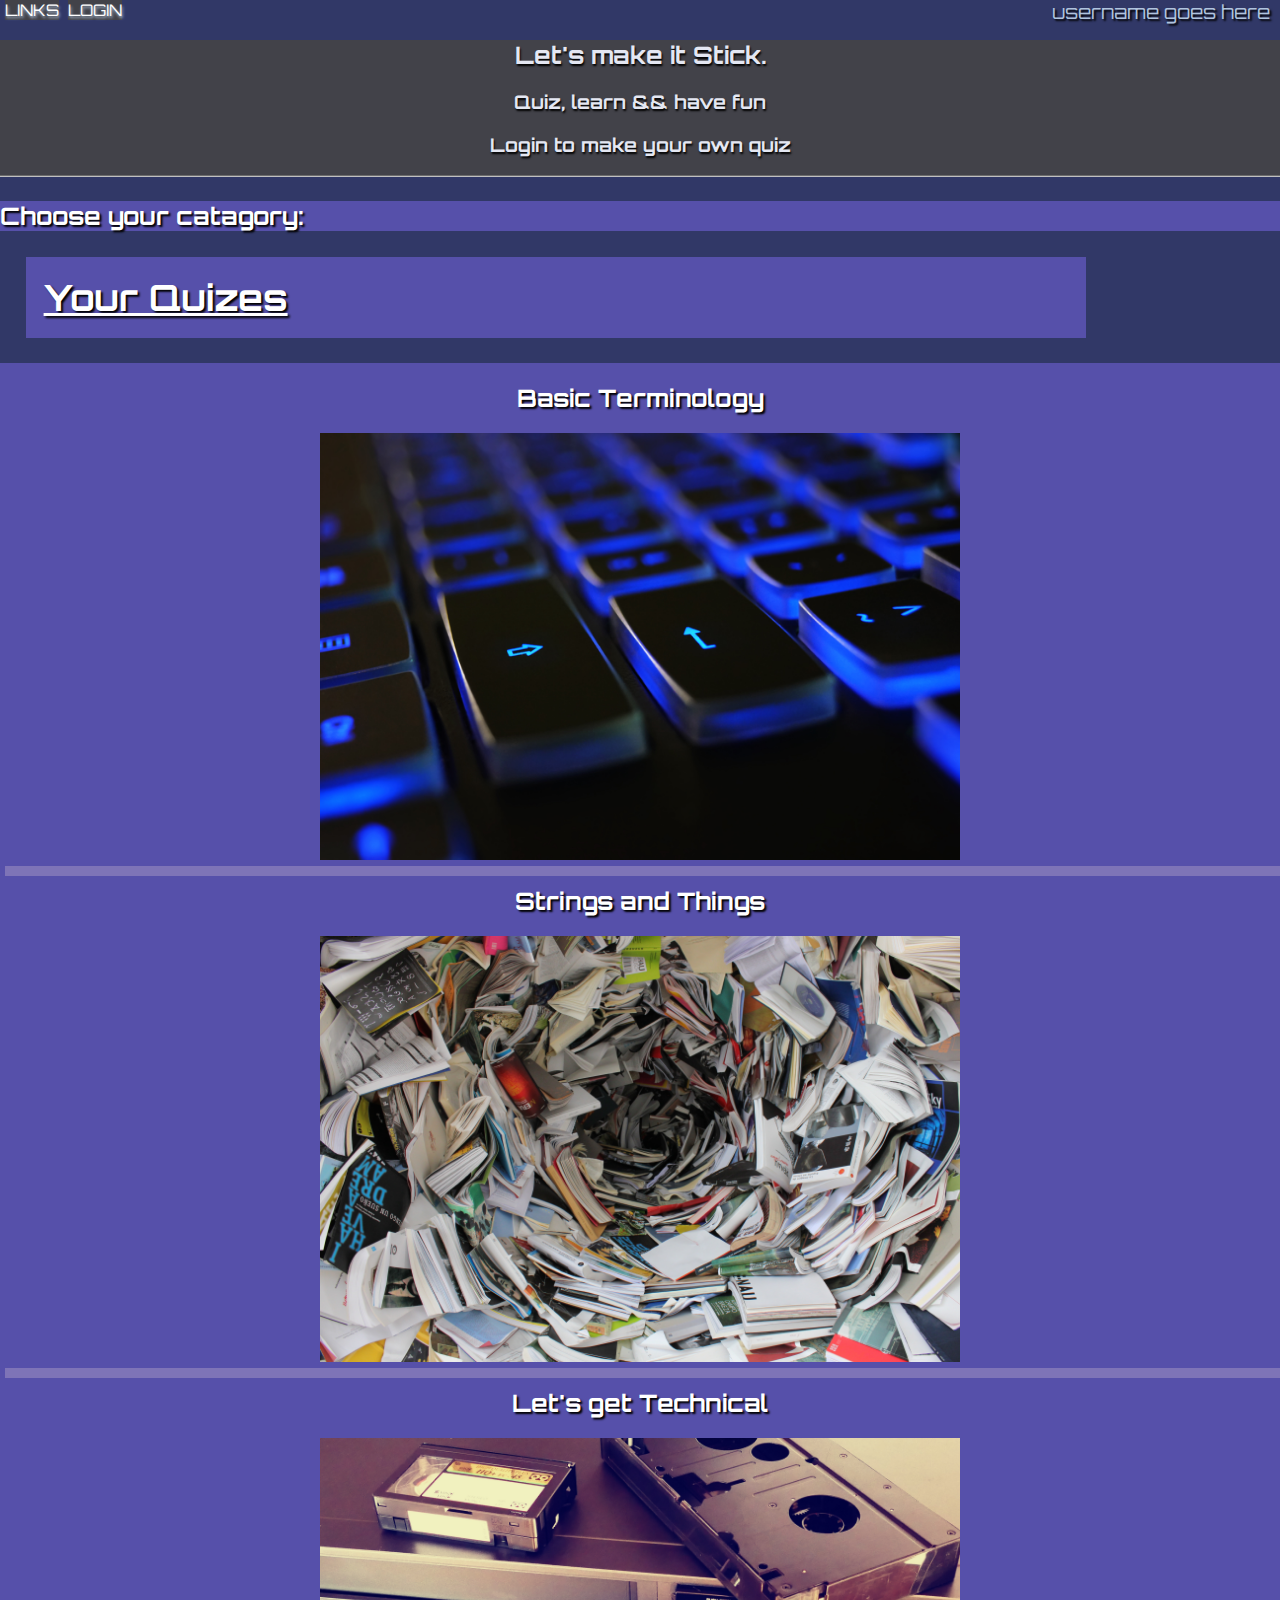
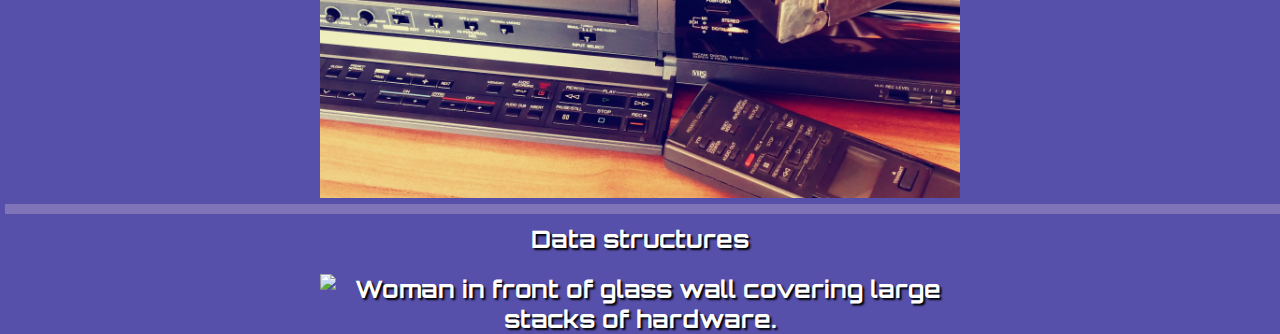
==== index.html @ 746f3b65 "login/logout js logic change" ====
<!DOCTYPE html>

<html lang="en" xmlns="http://www.w3.org/1999/xhtml">
<head>
  <meta charset="utf-8" />
  <meta name="viewport" content="width=device-width, initial-scale=1">
  <script src="https://kit.fontawesome.com/b570a31fd0.js"></script>
  <link href="https://fonts.googleapis.com/css?family=Roboto+Condensed&display=swap" rel="stylesheet">
  <link href="https://fonts.googleapis.com/css?family=Orbitron&display=swap" rel="stylesheet">
  <script type="text/javascript" src="static/js/QuizSelection.js"></script>
  <link rel="stylesheet" href="static/css/index.css" />
  <title>Code Quiz</title>

</head>
<body>
  <nav>
  <div class="loggedin-container">
    <div class="welcome-message">username goes here</div>
    <a class="logout">Log Out</a>
  </div>
  <div class="drop-down-button">LINKS
    <div class="drop-down-links">
      <a id="quizOne-dropdown">Basic Quiz</a>
      <a id="quizTwo-dropdown">String Quiz</a>
      <a id="quizThree-dropdown">Technical Quiz</a>
      <a id="quizFour-dropdown">Data structures</a>
      <a href="login.html" id="makeYourOwn">Make your own</a>
      <a href="aboutUs.html" target="_blank">About Us</a>
    </div>
  </div>
</nav>
<nav>
  <div class="drop-down-button">LOGIN
    <div class="drop-down-links" id="log-drop">
      <a href="login.html">Existing User</a>
      <a>Register</a>
    </div>
  </div>
</nav>
<header>
    <h2>Let's make it Stick.</h2>
    <h3>Quiz, learn && have fun</h3>
    <h3>Login to make your own quiz</h3>
  </header>
  <div class="link-box">
    <h3>  Choose your catagory:</h3>
      <div class="link-in-myo" id="loggedOptions"> <a href="userQuizHome.html">Your Quizes</a> </div>
  </div>


<div class="carosel">
      <div class="link-in"> <h2>Basic Terminology</h2>
      <a id="quizOne">
        <img src="static/images/dark-blue-keyboard-by-Marta-Pexels.jpg" title="quiz one link: Basic Terminology" alt="image of a keyboard, basic terminology quiz link.">
      </a>
    </div>
    <div class="link-in"> <h2>Strings and Things</h2>
      <a id="quizTwo">
        <img src="static/images/collection-education-knowledge-begin-pexel.jpg" title="quiz two link: Strings and Things" alt="image of a spiraling decent into pages. Strings and things quiz link.">
      </a>
    </div>
      <div class="link-in"> <h2>Let's get Technical</h2>
        <a id="quizThree">
        <img src="static/images/classic-phonograph-record-retro.jpg" title="quiz three link: Getting Technical" alt="image of a VHS player and a video tape. Let's get technical link">
      </a>
    </div>
    <div class="link-in"> <h2>Data structures</h2>
        <a id="quizFour">
      <img src="static/images/adult-connection-data.jpg" title="quiz four link: Data Structures" alt="Woman in front of glass wall covering large stacks of hardware.">
    </a>
    </div>
  </div>

  <!-- The core Firebase JS SDK is always required and must be listed first -->
  <script src="https://www.gstatic.com/firebasejs/6.2.4/firebase-app.js"></script>
  <script src="https://www.gstatic.com/firebasejs/6.2.4/firebase-auth.js"></script>
  <script src="https://www.gstatic.com/firebasejs/6.2.4/firebase-firestore.js"></script>
  <script src="https://www.gstatic.com/firebasejs/6.2.4/firebase-functions.js"></script>

  <!-- TODO: Add SDKs for Firebase products that you want to use
  https://firebase.google.com/docs/web/setup#config-web-app -->
  <script>
  // Your web app's Firebase configuration
  var firebaseConfig = {
  apiKey: "AIzaSyBnSrtsjCgqOwFSIX9CPaJR1RkYUjjOuRo",
  authDomain: "voyage10-geckos01-quizapp.firebaseapp.com",
  databaseURL: "https://voyage10-geckos01-quizapp.firebaseio.com",
  projectId: "voyage10-geckos01-quizapp",
  // storageBucket: "",
  // messagingSenderId: "251031078443",
  appId: "1:251031078443:web:e6d99c1e8e0489df"
  };
  // Initialize Firebase
  firebase.initializeApp(firebaseConfig);
  //make auth and firestore references
  const auth = firebase.auth();
  const db = firebase.firestore();
  const functions = firebase.functions();
  </script>
  <script type="text/javascript" src="static/js/homepage.js"></script>
  <!--
    Font Awesome free icons, svgs in use.
    This website and it's creators are not endorsed or affiliated with Font Awesome.
    Link to license:
    https://fontawesome.com/license
  -->
</body>
</html>
---- static/css/index.css ----
/* css for Chingu V10 Geckos team 1
    * -----index/home page-----
    *colors are set so I can make sure the css is working
    * remember to be careful with variations that use a lot of green/yellow orange/yellow.
    * color blind have trouble with yellow most.  So if yellow is predominant in a background,
    * and in a font color, it will make it hard to read... I need to look into it more.
    * light lilac : 229, 226, 233
*/
#constant {
    color: red;
}
title:before {
  content: "Quiz Home";
}

body {
    display: inline-block;
    margin: 0;
    padding: 0;
    background-color: #313867;
    font-family: 'Orbitron', sans-serif;
    color: white;
    text-shadow: 1px 2px 3px lightsteelblue;
}
nav {
  display: inline-block;
}

i {
  color: white;
}

img{
  max-width: 50vw;
  max-height: inherit;
  background-size: cover;
  background-repeat: no-repeat;
}

header {
  text-align: center;
  background: #424249;
  color: #E4E7F2;
  border-bottom: 2px groove silver;
  text-shadow: 1px 2px 2px black;
}

li {
  border: none;
  list-style-type: none;
  display: inline-block;
  width: 100vw;
  padding-left: 5vw;
  color: darkblue;
  text-shadow: 2px 2px 2px white;
  font-size: 1em;
}

img {
  width: 100vw;
  background-size: cover;
}

.img-container {
  width: 100vw;
  margin: 2px;
  background-size: cover;

}
.center-justify {
  text-align: center;
  justify-content: space-around;
  font-size: 1.5em;
  color: black;
  text-shadow: 2px 2px 2px white;
}

/* logged in, welcome message cover content if displayed on mobile.
 * The Logout should be sufficiant for a modern user to know they are logged in.
 */
@media all and (max-width: 799px) and (min-width: 320px) {
    body{
      margin: 0;
      padding: 0;
      font-size: 12px;
    }
    main {
      font-size: 14px;
    }

    .welcome-message {
      display: none;
    }

    .loggedin-container {
      display: none;
      color: blue;
    }
    .logout {
      color: purple;
      text-shadow: 2px 2px 2px black;
    }

    .title-head {
        text-align: center;
        background: #424249;
        color: #E4E7F2;
        margin: 0;
        padding: 0;
    }
    .title-head h2{
      margin: 0;
      padding-top: 5vh;
      font-size: 14px;
    }

    .drop-down-links {
      display: none;
      left: 0;
      font-size: 1.5em;
      width: 40vw;
      position: absolute;
    }

  }

/* END MEDIA MODS */

.login-button button {
  width: 50vw;
  font-size: 2em;
  border-radius: 15px;
}

/* Not in USE */
.drop-down-menu {
  display: flex;
  flex-direction: row;
  left: 0;
  top: 0;
  background: #424249;
  height: 8vh;
  padding: 2px;
}

.drop-down-button {
  background: #424249;
  position: relative;
  color: white;
  font-size: 1em;
  margin-left: 5px;
}

.drop-down-button-right {
  background: #424249;
  position: absolute;
  color: white;
  font-size: 1em;
  right: 5vw;
  padding: 2px;
  text-align: right;
  align-content: right;

}
.drop-down-links {
  display: none;
  left: 0;
  padding: 0;
  margin-left: 5px;
  font-size: 1.1em;
  width: 30vw;
  background-color: lavender;
  position: absolute;
}

.drop-down-button:hover .drop-down-links{ display: block; }
.drop-down-button-right:hover .drop-down-links{ display: block; }

.drop-down-links a {
  display: block;
  color: steelblue;
  padding: 2px;
  width: 100%;
}

.drop-down-links button {
  width: 100%;
}

.drop-down-links a:hover {
  color: rgb(123, 104, 238);
  background: darkgrey;
}

.drop-down-links-RIGHT {
  display: none;
  top: 8vh;
  padding: 2px;
  font-size: 1.1em;
  width: 30vw;
  text-align: right;
  background-color: lavender;
}

.drop-down-button:hover .drop-down-links-RIGHT{ display: block; }
.drop-down-button-right:hover .drop-down-links-RIGHT{ display: block; }

.drop-down-links-RIGHT a {
  display: block;
  color: steelblue;
  padding: 2px;
  width: 100%;
}

.drop-down-links-RIGHT button {
  width: 100%;
}

.drop-down-links-RIGHT a:hover {
  color: rgb(123, 104, 238);
  background: darkgrey;
}


.line {
    margin: 0;
    padding: 0;
    width: 92vw;
    margin-left: 10px;
    border: 2px groove #E6EAF7;
}

.short-line {
  margin: auto;
  padding: 0;
  width: 50vw;
  border: 2px groove #E6EAF7;

}

a:hover {
  color: purple;
  font-weight: bolder;
  text-decoration: underline;
}

.link-box {
    display: inline-block;
    width: 100vw;
    align-content: center;
}

.link-box h3{
  color: white;
  font-weight: bold;
  text-shadow: 2px 2px 2px black;
  background: rgba(123, 104, 238, 0.5);
  font-size: 1.5em;
}


.head-box {
    background-color: whitesmoke;
    display: inline-block;
    align-items: center;
    justify-content: center;
    text-align: center;
    margin: 0;
    padding-right: 5vw;
    width: 100vw;
    color: cornflowerblue;
    font-size: 1em;
}

.start {
    position: relative;
    background-color: #FCFBF8;
    border: none;
    font-size: large;
    margin: 0 auto;
    width: 25vw;
}


button {
    background: #424249;
    color: #E4E7F2;
    border: none;
    font-size: 1.5em;
}

    button:hover {
        color:cornflowerblue;
        background-color: darkgrey;
    }

.title-head {
    text-align: center;
    background: #424249;
    color: #E4E7F2;
    margin: 0;
    padding: 0;
}
.title-head h1{
  margin: 0;
  padding-top: 3vh;
  border-bottom: 2px groove blue;
}


.Instructions {
    display: inline-block;
    align-items: center;
    justify-content: center;
    text-align: center;
    width: 75vw;
    margin-left: 12.5vw;
    margin-right: 12.5vw;
    color: #424249;
    font-size: 2em;
}


#load_image {
    display: none;
}


.carosel {
  display: flex;
  flex-direction: column;
  width: 100vw;
  text-align: center;
}

/* removed from index.html */
.link-img {
  width: 80vw;
  height: 100%;
  padding: 5px;
  margin-left: 10vw;
  margin-right: 10vw;

  transition: transform .2s;
}

img:hover {
  border: solid 8px cornflowerblue;
  background: cover;
  background-repeat: no-repeat;
}

a.title {
  font-size: 2em;
  padding: 5px;
}

.link-in a{
  color: white;
  text-shadow: 2px 2px 2px black;
  font-size: 1.5em;
}

.link-in {
  display: flex;
  flex-direction: column;
  flex-wrap: nowrap;
  border: none;
  width: 100vw;
  color: white;
  font-weight: bold;
  text-shadow: 2px 2px 2px black;
  background: rgba(123, 104, 238, 0.5);
  position: relative;
  font-size: 1em;
  box-shadow: 5px 10px grey;
  align-items: center;
  justify-content: center;

}

.link-in-myo {
  border: none;
  width: 80vw;
  margin: 2vw;
  padding: 2vh;
  color: white;
  font-weight: bold;
  text-shadow: 2px 2px 2px black;
  background: rgba(123, 104, 238, 0.5);
  position: static;
  font-size: 1.5em;
}

.link-in-myo a{
  color: white;
  text-shadow: 2px 2px 2px black;
  font-size: 1.5em;
}

.loggedin-container {
  display: inline-block;
  background: inherit;
  position: absolute;
  color: lightsteelblue;
  text-shadow: 2px 2px 2px black;
  font-size: 1.2em;
  top: 0;
  height: 8vh;
  justify-content: space-between;
  right: 0;
}

.welcome-message {
  margin-right: 10px;
}


/* MH Additional Styles */

.top-nav {
  display: flex;
  border: 1px solid purple;
  background: #424249;
  height: 7vh;
  margin: 0;
  padding: 2px;
}

.right-subnav{
  justify-content: right;
  margin-left: auto;
  color: #E4E7F2;
  display: flex;
}

.user-message-container {
  width: 75vw;
  height: 75vh;
  margin-left: 12.5vw;
  margin-right: 12.5vw;
  margin-top: 12.5vh;
  margin-bottom: 12.5vh;
}

.logout {
  display: none;
  color: white;
  text-shadow: 1px 1px 2px black;
}
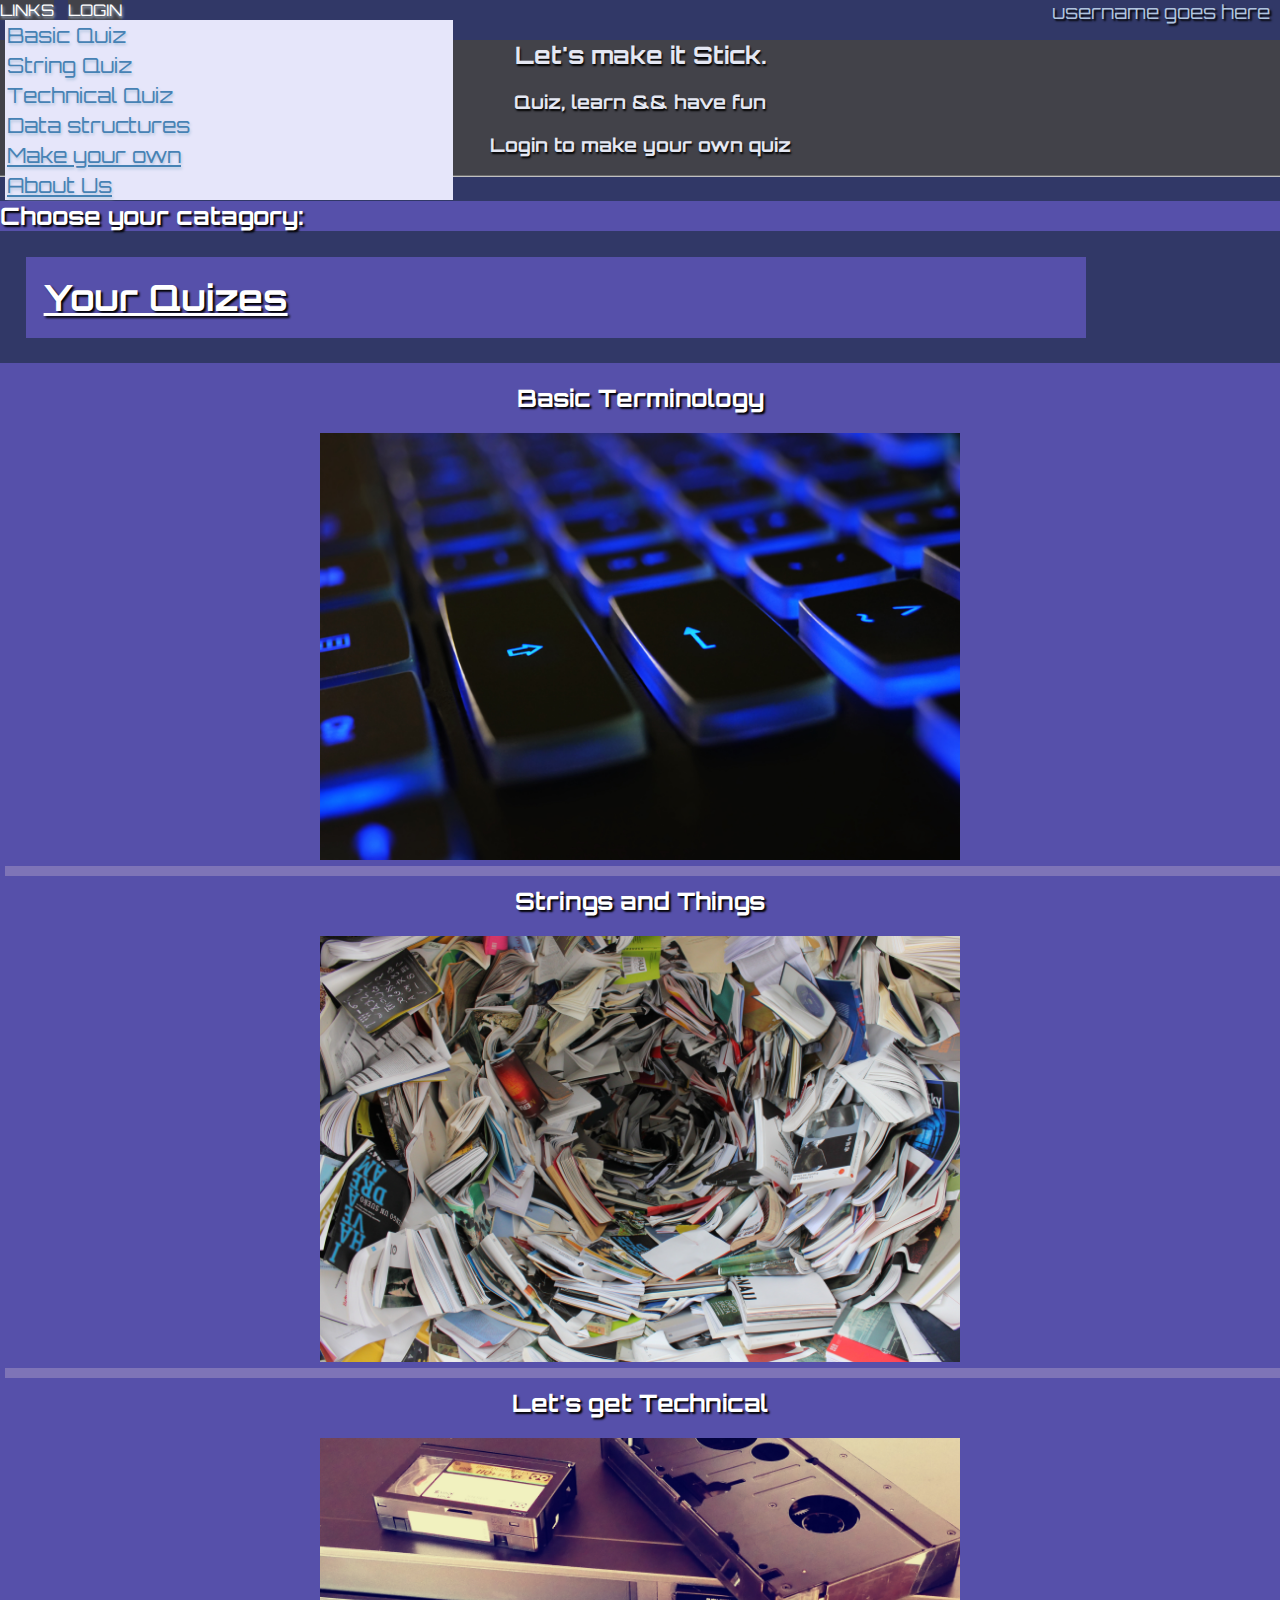
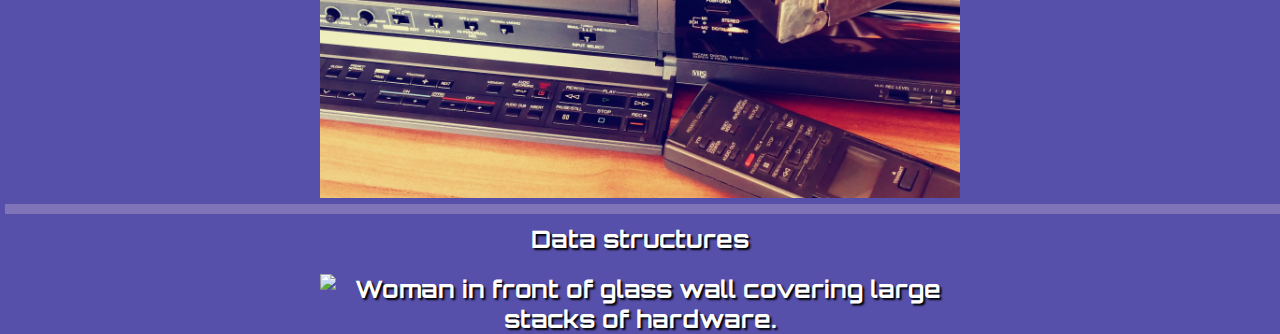
==== commit 5f4f2ee1: "fix dropdown link for add question" ====
--- a/index.html
+++ b/index.html
@@ -24,16 +24,16 @@
       <a id="quizTwo-dropdown">String Quiz</a>
       <a id="quizThree-dropdown">Technical Quiz</a>
       <a id="quizFour-dropdown">Data structures</a>
-      <a href="login.html" id="makeYourOwn">Make your own</a>
+      <a href="addQuestions.html" id="makeYourOwn">Make your own</a>
       <a href="aboutUs.html" target="_blank">About Us</a>
     </div>
   </div>
 </nav>
 <nav>
-  <div class="drop-down-button">LOGIN
-    <div class="drop-down-links" id="log-drop">
+  <div class="drop-down-button" id="log-drop">LOGIN
+    <div class="drop-down-links">
       <a href="login.html">Existing User</a>
-      <a>Register</a>
+      <a href="signup.html">Register</a>
     </div>
   </div>
 </nav>
--- a/static/css/index.css
+++ b/static/css/index.css
@@ -24,6 +24,7 @@
 }
 nav {
   display: inline-block;
+  margin-right: 10px;
 }
 
 i {
@@ -87,6 +88,10 @@
     main {
       font-size: 14px;
     }
+    nav {
+      margin-top: 10px;
+      margin-right: 10px;
+    }
 
     .welcome-message {
       display: none;
@@ -114,11 +119,20 @@
       font-size: 14px;
     }
 
+    .drop-down-button {
+      background: #424249;
+      position: relative;
+      color: white;
+      font-size: 1em;
+      margin-right: 10px;
+    }
+
     .drop-down-links {
       display: none;
       left: 0;
       font-size: 1.5em;
-      width: 40vw;
+      width: 50vw;
+      padding-top: 10px;
       position: absolute;
     }
 
@@ -132,23 +146,12 @@
   border-radius: 15px;
 }
 
-/* Not in USE */
-.drop-down-menu {
-  display: flex;
-  flex-direction: row;
-  left: 0;
-  top: 0;
-  background: #424249;
-  height: 8vh;
-  padding: 2px;
-}
 
 .drop-down-button {
   background: #424249;
   position: relative;
   color: white;
   font-size: 1em;
-  margin-left: 5px;
 }
 
 .drop-down-button-right {
@@ -167,8 +170,8 @@
   left: 0;
   padding: 0;
   margin-left: 5px;
-  font-size: 1.1em;
-  width: 30vw;
+  font-size: 1.3em;
+  width: 35vw;
   background-color: lavender;
   position: absolute;
 }
@@ -191,36 +194,6 @@
   color: rgb(123, 104, 238);
   background: darkgrey;
 }
-
-.drop-down-links-RIGHT {
-  display: none;
-  top: 8vh;
-  padding: 2px;
-  font-size: 1.1em;
-  width: 30vw;
-  text-align: right;
-  background-color: lavender;
-}
-
-.drop-down-button:hover .drop-down-links-RIGHT{ display: block; }
-.drop-down-button-right:hover .drop-down-links-RIGHT{ display: block; }
-
-.drop-down-links-RIGHT a {
-  display: block;
-  color: steelblue;
-  padding: 2px;
-  width: 100%;
-}
-
-.drop-down-links-RIGHT button {
-  width: 100%;
-}
-
-.drop-down-links-RIGHT a:hover {
-  color: rgb(123, 104, 238);
-  background: darkgrey;
-}
-
 
 .line {
     margin: 0;
@@ -371,7 +344,7 @@
   font-weight: bold;
   text-shadow: 2px 2px 2px black;
   background: rgba(123, 104, 238, 0.5);
-  position: relative;
+  position: static;
   font-size: 1em;
   box-shadow: 5px 10px grey;
   align-items: center;
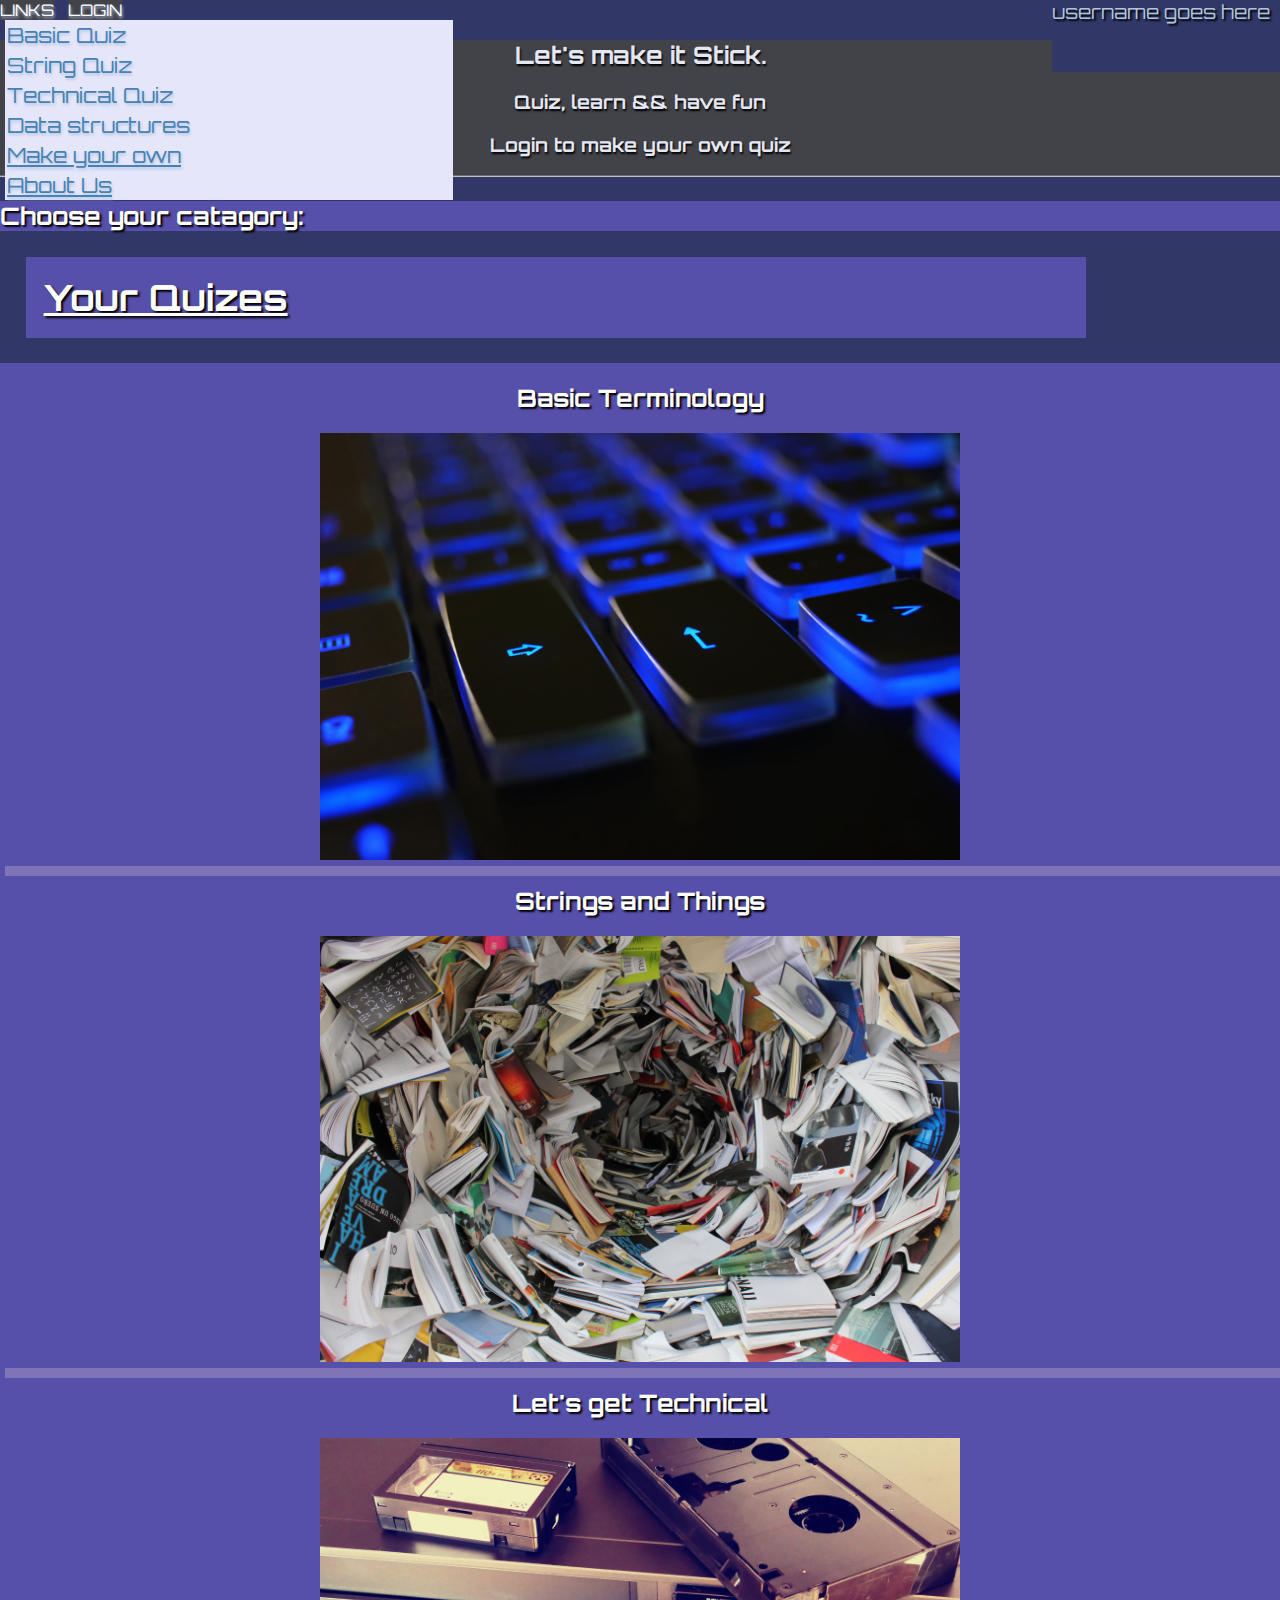
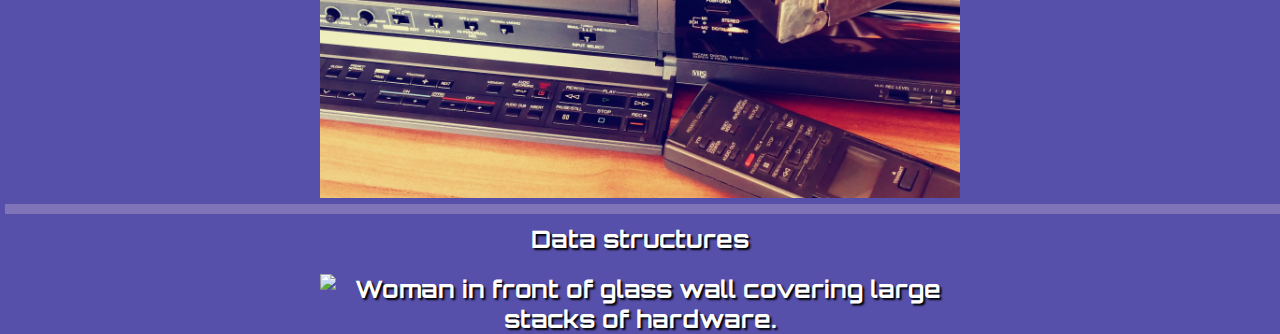
==== commit 729da8e9: "Update index.html" ====
--- a/index.html
+++ b/index.html
@@ -13,23 +13,23 @@
 
 </head>
 <body>
-  <nav>
   <div class="loggedin-container">
     <div class="welcome-message">username goes here</div>
     <a class="logout">Log Out</a>
   </div>
+  <nav class="first-links">
   <div class="drop-down-button">LINKS
     <div class="drop-down-links">
       <a id="quizOne-dropdown">Basic Quiz</a>
       <a id="quizTwo-dropdown">String Quiz</a>
       <a id="quizThree-dropdown">Technical Quiz</a>
       <a id="quizFour-dropdown">Data structures</a>
-      <a href="addQuestions.html" id="makeYourOwn">Make your own</a>
+      <a href="login.html" id="makeYourOwn">Make your own</a>
       <a href="aboutUs.html" target="_blank">About Us</a>
     </div>
   </div>
 </nav>
-<nav>
+<nav class="login">
   <div class="drop-down-button" id="log-drop">LOGIN
     <div class="drop-down-links">
       <a href="login.html">Existing User</a>
--- a/static/css/index.css
+++ b/static/css/index.css
@@ -27,6 +27,20 @@
   margin-right: 10px;
 }
 
+.login nav{
+  width: 30vw;
+  padding: 10px;
+}
+
+.first-links nav{
+  padding: 10px;
+}
+/*on mobile, these links are really hard to click without padding,
+ * but padding messes up the visual flow if not removed from inactive nav
+ */
+.first-links:hover .login{"padding: 0;"}
+.login:hover .first-links{"padding: 0;"}
+
 i {
   color: white;
 }
@@ -132,7 +146,7 @@
       left: 0;
       font-size: 1.5em;
       width: 50vw;
-      padding-top: 10px;
+      padding: 10px;
       position: absolute;
     }
 
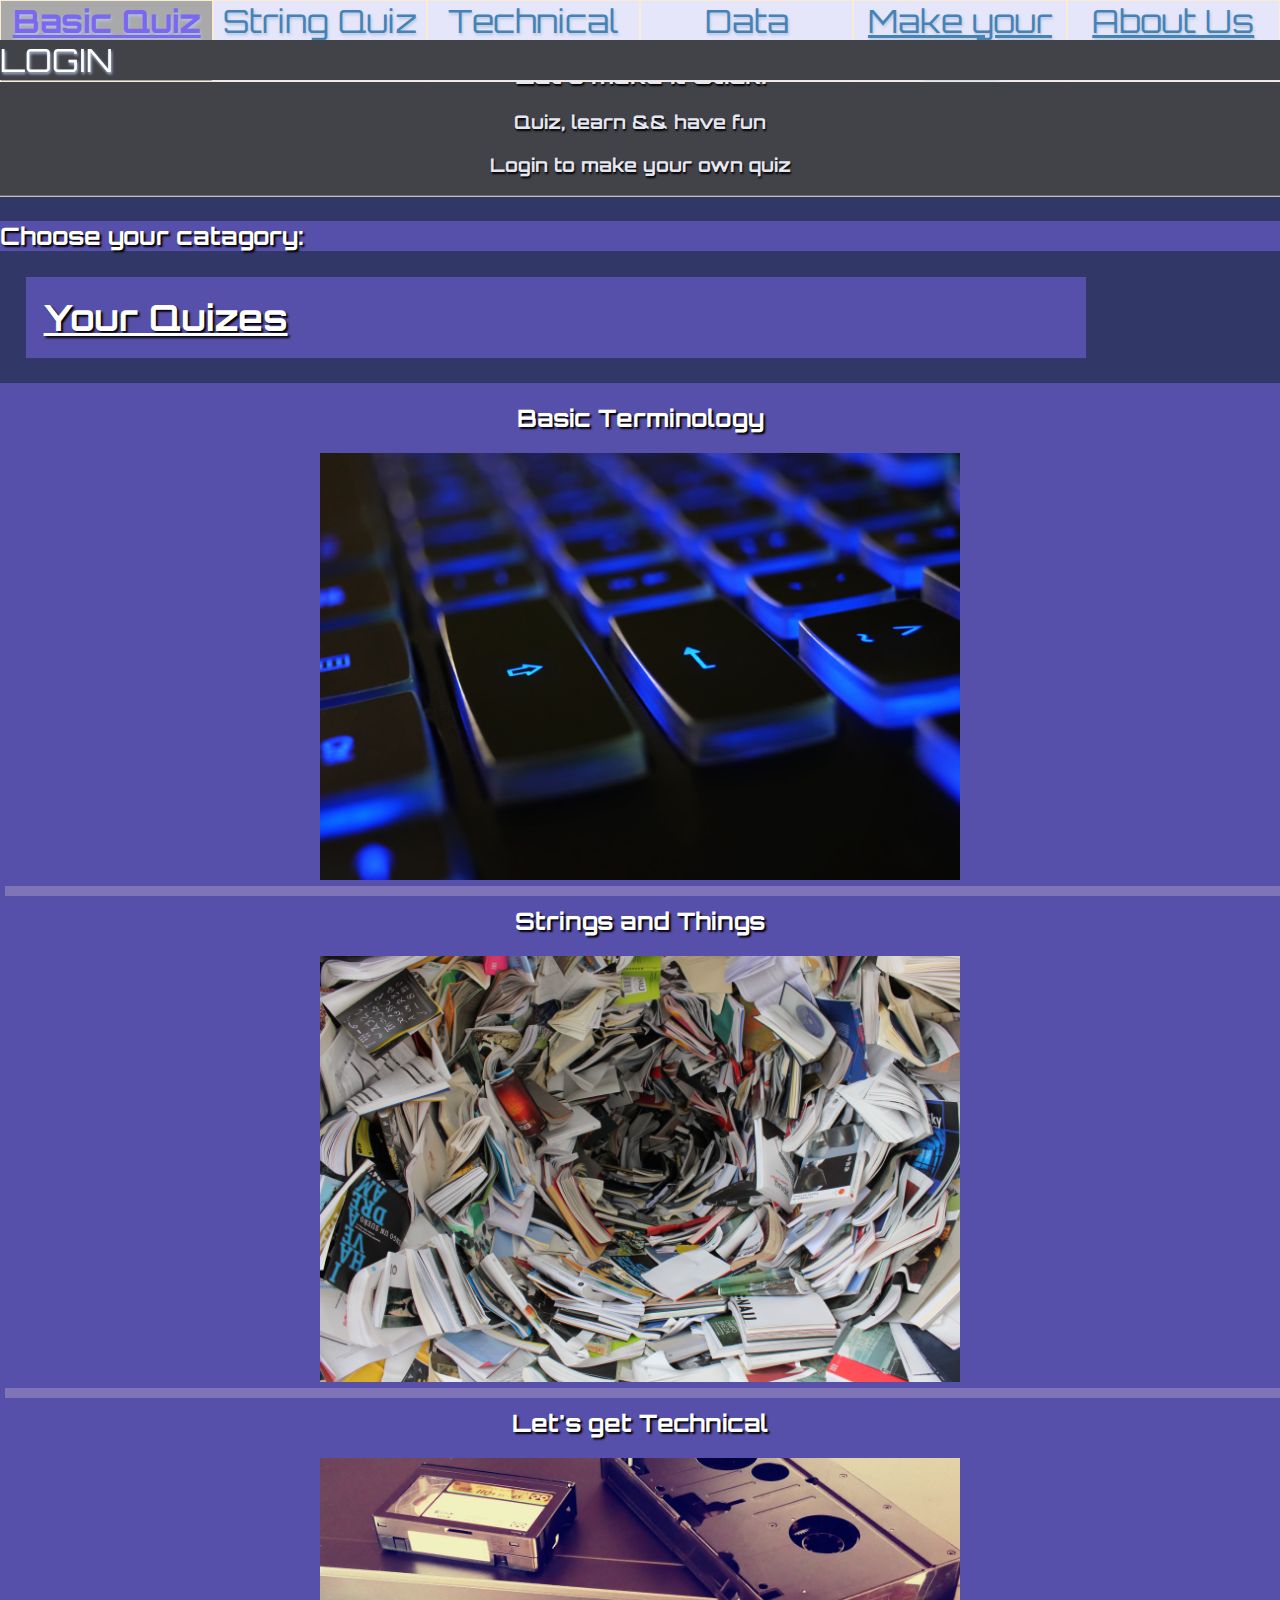
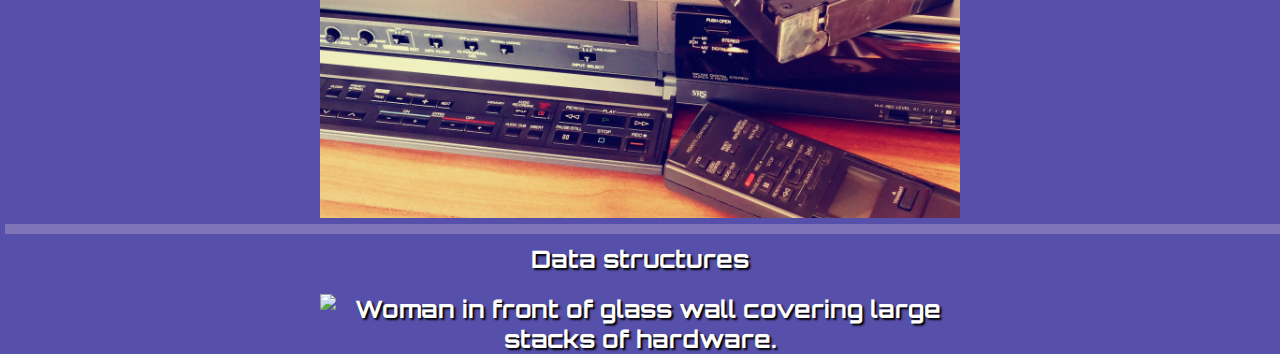
==== commit 856bac1a: "adding NEW navigation bar" ====
--- a/index.html
+++ b/index.html
@@ -18,8 +18,9 @@
     <a class="logout">Log Out</a>
   </div>
   <nav class="first-links">
-  <div class="drop-down-button">LINKS
-    <div class="drop-down-links">
+    <div class="drop-down-button-first-links" id="first_links">
+           LINKS
+             <div class="drop-down-links-flex-row">
       <a id="quizOne-dropdown">Basic Quiz</a>
       <a id="quizTwo-dropdown">String Quiz</a>
       <a id="quizThree-dropdown">Technical Quiz</a>
--- a/static/css/index.css
+++ b/static/css/index.css
@@ -22,6 +22,7 @@
     color: white;
     text-shadow: 1px 2px 3px lightsteelblue;
 }
+/*   OLD NAV
 nav {
   display: inline-block;
   margin-right: 10px;
@@ -35,11 +36,43 @@
 .first-links nav{
   padding: 10px;
 }
-/*on mobile, these links are really hard to click without padding,
- * but padding messes up the visual flow if not removed from inactive nav
- */
-.first-links:hover .login{"padding: 0;"}
-.login:hover .first-links{"padding: 0;"}
+
+.first-links:hover .login{padding: 0;}
+.login:hover .first-links{padding: 0;}
+@media all and (max-width: 800px) and (min-width: 320px) {
+.drop-down-button {
+  background: #424249;
+  position: relative;
+  color: white;
+  font-size: 1em;
+  margin-right: 10px;
+}
+.drop-down-links {
+  display: none;
+  left: 0;
+  font-size: 1.5em;
+  width: 50vw;
+  padding: 10px;
+  position: absolute;
+}
+}
+
+
+*/
+
+/* NEW NAV */
+
+nav {
+    display: flex;
+    flex-direction: row;
+    flex-shrink: 0;
+    flex-wrap: nowrap;
+    width: 100vw;
+    background: #424249;
+    color: #E4E7F2;
+    margin: 0;
+
+}
 
 i {
   color: white;
@@ -76,6 +109,19 @@
   background-size: cover;
 }
 
+img:hover {
+  border: solid 8px cornflowerblue;
+  background: cover;
+  background-repeat: no-repeat;
+}
+
+
+.link-in a{
+  color: white;
+  text-shadow: 2px 2px 2px black;
+  font-size: 1.5em;
+}
+
 .img-container {
   width: 100vw;
   margin: 2px;
@@ -93,7 +139,7 @@
 /* logged in, welcome message cover content if displayed on mobile.
  * The Logout should be sufficiant for a modern user to know they are logged in.
  */
-@media all and (max-width: 799px) and (min-width: 320px) {
+@media all and (max-width: 800px) and (min-width: 320px) {
     body{
       margin: 0;
       padding: 0;
@@ -102,15 +148,12 @@
     main {
       font-size: 14px;
     }
-    nav {
+    .first_links nav {
       margin-top: 10px;
-      margin-right: 10px;
-    }
-
+    }
     .welcome-message {
       display: none;
     }
-
     .loggedin-container {
       display: none;
       color: blue;
@@ -119,7 +162,6 @@
       color: purple;
       text-shadow: 2px 2px 2px black;
     }
-
     .title-head {
         text-align: center;
         background: #424249;
@@ -132,25 +174,52 @@
       padding-top: 5vh;
       font-size: 14px;
     }
-
+  
+    /* NEW NAV LINKS/LOGIN */
+
+    /*LINKS*/
+    .drop-down-button-first-links {
+        display: flex;
+        background: #424249;
+        position: relative;
+        color: white;
+        font-size: 12px;
+        border-right: solid 1px silver;
+    }
+
+    .drop-down-button-first-links:hover .drop-down-button {
+        display: none;
+        visibility:hidden;
+    }
+    .drop-down-links-flex-row a{
+        font-size: 14px;
+        padding: 5px;
+    }
+    /*LOGIN*/
     .drop-down-button {
-      background: #424249;
-      position: relative;
-      color: white;
-      font-size: 1em;
-      margin-right: 10px;
+        background: #424249;
+        position: relative;
+        color: white;
+        font-size: 1em;
+        width: 100vw;
+        border-right: 10px solid silver;
     }
 
     .drop-down-links {
-      display: none;
-      left: 0;
-      font-size: 1.5em;
-      width: 50vw;
-      padding: 10px;
-      position: absolute;
-    }
-
+        font-size: 1em;
+        width: 100vw;
+    }
+
+    .drop-down-links a{
+        font-size: 1em;
+        width: 100vw;
+    }
+
+    .drop-down-button:hover .drop-down-button-first-links{
+        display: none;
+    }
   }
+
 
 /* END MEDIA MODS */
 
@@ -267,6 +336,106 @@
     margin: 0 auto;
     width: 25vw;
 }
+/*    NEW NAV LINKS/LOGIN    */
+
+/*LOGIN*/
+
+.drop-down-button {
+    display: flex;
+    background: #424249;
+    color: white;
+    font-size: 2em;
+    width: 100vw;
+    position: fixed;
+
+}
+
+
+.drop-down-links {
+    display: none;
+    left: 0;
+    padding: 0;
+    font-size: 1.3em;
+    width: 100vw;
+    background-color: lavender;
+    position: absolute;
+}
+.drop-down-links a {
+        display: flex;
+        flex-direction: row;
+        color: steelblue;
+        width: 100%;
+    }
+
+.drop-down-links button {
+        width: 100%;
+    }
+
+.drop-down-links a:hover {
+        color: rgb(123, 104, 238);
+        background: darkgrey;
+    }
+
+
+
+/*LINKS*/
+
+.drop-down-button-first-links {
+    display: flex;
+    background: #424249;
+    position: relative;
+    color: white;
+    font-size: 2em;
+    border-right: solid 1px silver;
+}
+
+
+.drop-down-links-flex-row {
+    display: none;
+    left: 0;
+    padding: 0;
+    font-size: 1em;
+    width: 100vw;
+    background-color: lavender;
+    position: absolute;
+}
+
+    .drop-down-links-flex-row a {
+        display: flex;
+        flex-direction: row;
+        color: steelblue;
+        width: 100%;
+        text-align: center;
+        justify-content: center;
+        border: 1px solid antiquewhite;
+    }
+        .drop-down-links-flex-row a:hover {
+            color: rgb(123, 104, 238);
+            background: darkgrey;
+        }
+
+     .drop-down-links-flex-row button {
+            width: 100%;
+        }
+
+
+
+
+/*LOGIN*/
+.drop-down-button:hover .drop-down-links {
+    display: flex;
+}
+
+
+/*LINKS*/
+.drop-down-button-first-links:hover .drop-down-button {
+    display: none;
+    visibility: hidden;
+}
+.drop-down-button-first-links:hover .drop-down-links-flex-row {
+    display: flex;
+}
+
 
 
 button {
@@ -331,22 +500,6 @@
   transition: transform .2s;
 }
 
-img:hover {
-  border: solid 8px cornflowerblue;
-  background: cover;
-  background-repeat: no-repeat;
-}
-
-a.title {
-  font-size: 2em;
-  padding: 5px;
-}
-
-.link-in a{
-  color: white;
-  text-shadow: 2px 2px 2px black;
-  font-size: 1.5em;
-}
 
 .link-in {
   display: flex;
@@ -393,7 +546,6 @@
   text-shadow: 2px 2px 2px black;
   font-size: 1.2em;
   top: 0;
-  height: 8vh;
   justify-content: space-between;
   right: 0;
 }
@@ -401,6 +553,10 @@
 .welcome-message {
   margin-right: 10px;
 }
+
+/* LINKS */
+
+
 
 
 /* MH Additional Styles */
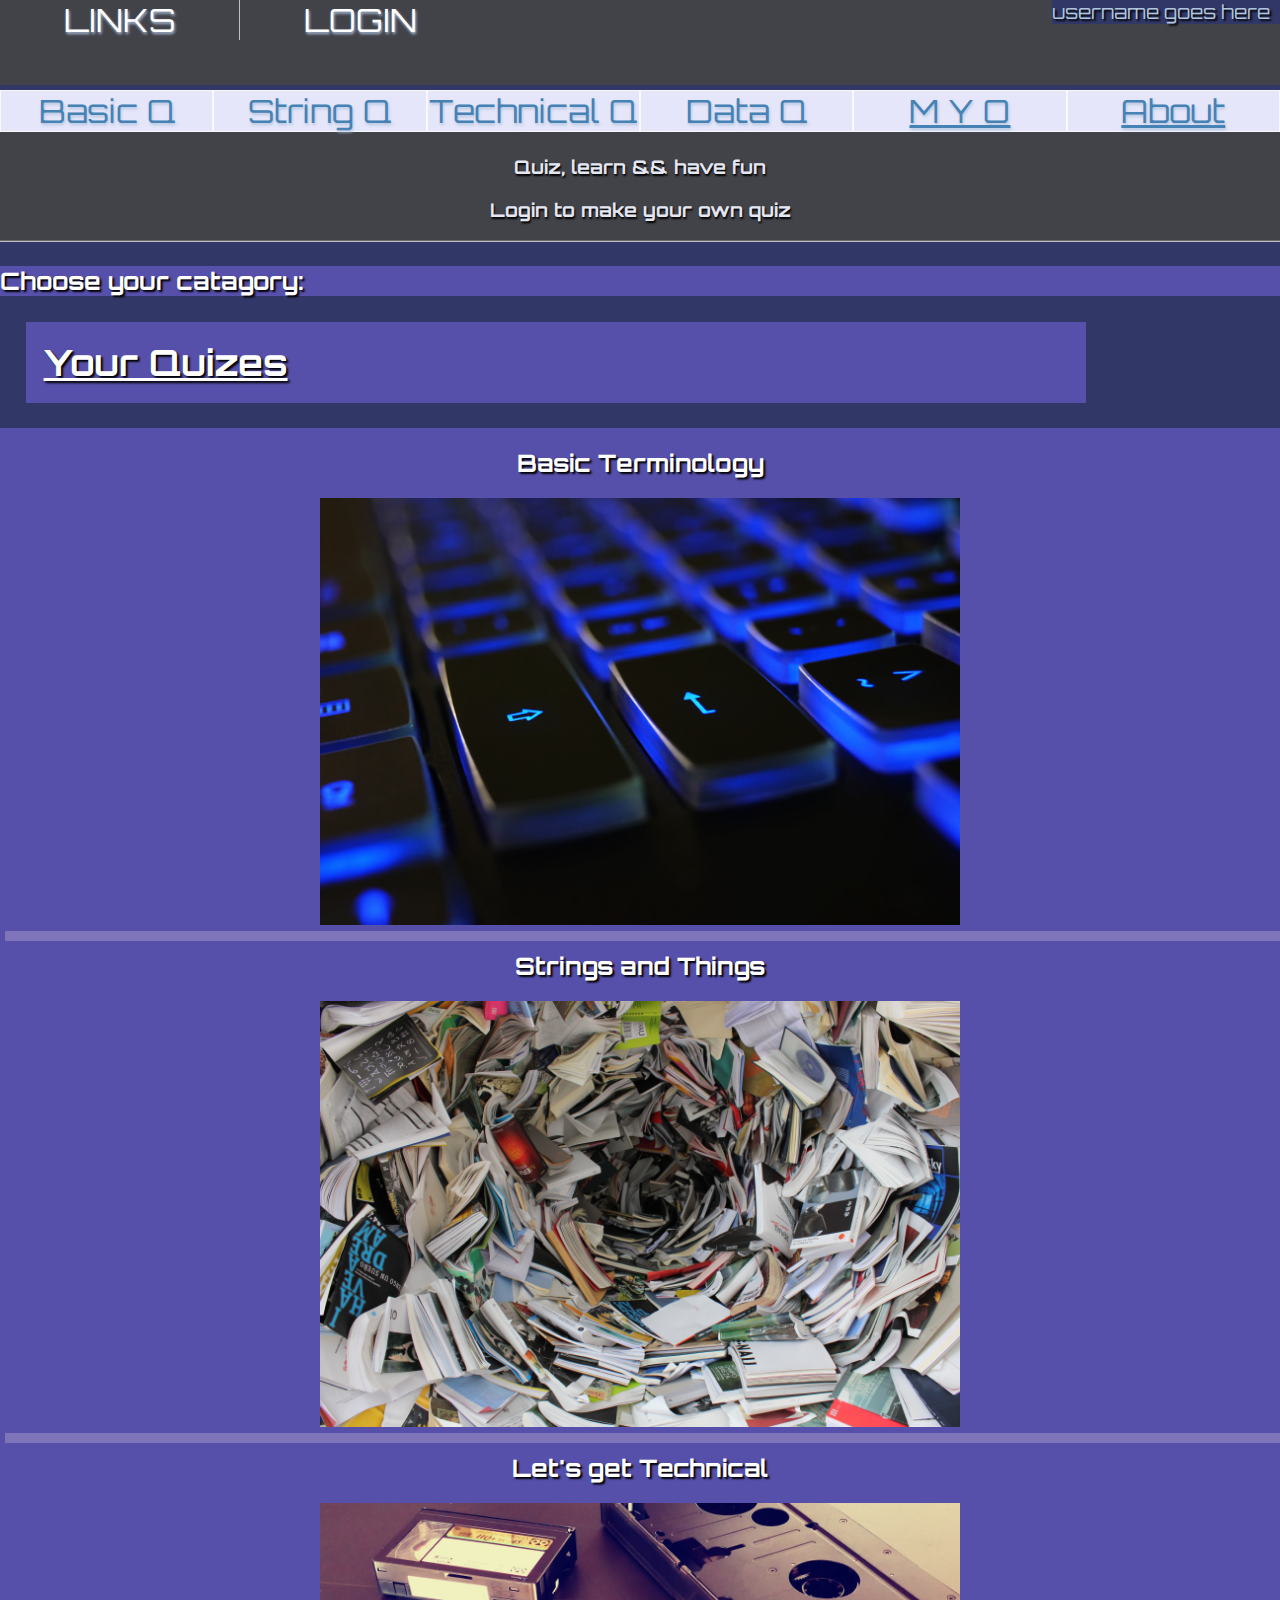
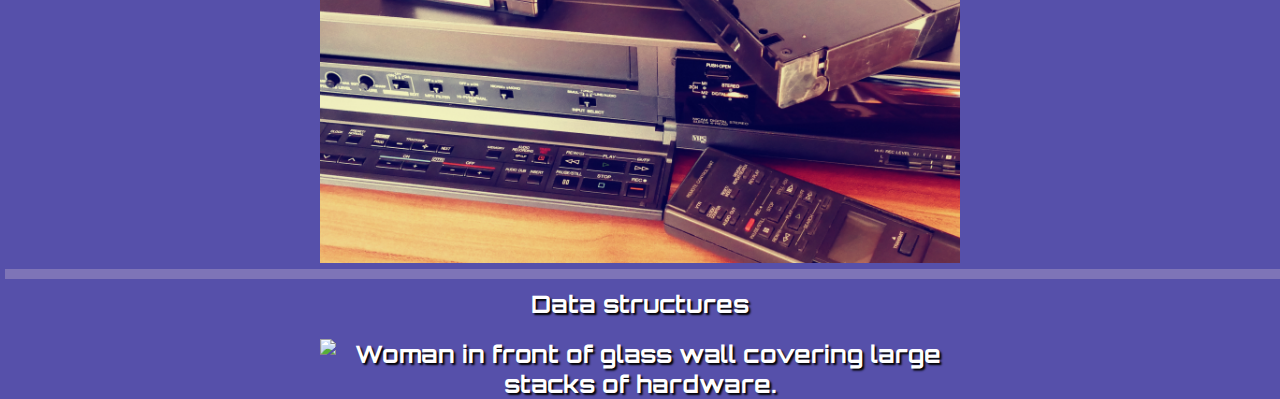
==== commit 48b8269c: "more nav fixes" ====
--- a/index.html
+++ b/index.html
@@ -21,16 +21,14 @@
     <div class="drop-down-button-first-links" id="first_links">
            LINKS
              <div class="drop-down-links-flex-row">
-      <a id="quizOne-dropdown">Basic Quiz</a>
-      <a id="quizTwo-dropdown">String Quiz</a>
-      <a id="quizThree-dropdown">Technical Quiz</a>
-      <a id="quizFour-dropdown">Data structures</a>
-      <a href="login.html" id="makeYourOwn">Make your own</a>
-      <a href="aboutUs.html" target="_blank">About Us</a>
+      <a id="quizOne-dropdown">Basic Q</a>
+      <a id="quizTwo-dropdown">String Q</a>
+      <a id="quizThree-dropdown">Technical Q</a>
+      <a id="quizFour-dropdown">Data Q</a>
+      <a href="login.html" id="makeYourOwn">M Y O</a>
+      <a href="aboutUs.html" target="_blank">About</a>
     </div>
   </div>
-</nav>
-<nav class="login">
   <div class="drop-down-button" id="log-drop">LOGIN
     <div class="drop-down-links">
       <a href="login.html">Existing User</a>
--- a/static/css/index.css
+++ b/static/css/index.css
@@ -71,6 +71,7 @@
     background: #424249;
     color: #E4E7F2;
     margin: 0;
+    padding-bottom: 5vh;
 
 }
 
@@ -148,6 +149,9 @@
     main {
       font-size: 14px;
     }
+    header {
+      margin-top: 2em;
+    }
     .first_links nav {
       margin-top: 10px;
     }
@@ -174,17 +178,18 @@
       padding-top: 5vh;
       font-size: 14px;
     }
-  
+
     /* NEW NAV LINKS/LOGIN */
 
     /*LINKS*/
     .drop-down-button-first-links {
         display: flex;
         background: #424249;
-        position: relative;
+        position: static;
         color: white;
         font-size: 12px;
         border-right: solid 1px silver;
+        padding-right: 10vw;
     }
 
     .drop-down-button-first-links:hover .drop-down-button {
@@ -198,7 +203,7 @@
     /*LOGIN*/
     .drop-down-button {
         background: #424249;
-        position: relative;
+        position: static;
         color: white;
         font-size: 1em;
         width: 100vw;
@@ -206,8 +211,9 @@
     }
 
     .drop-down-links {
-        font-size: 1em;
+        font-size: 16px;
         width: 100vw;
+        margin-top: 0;
     }
 
     .drop-down-links a{
@@ -230,6 +236,7 @@
 }
 
 
+/* OLD DROP_DOWN
 .drop-down-button {
   background: #424249;
   position: relative;
@@ -277,7 +284,7 @@
   color: rgb(123, 104, 238);
   background: darkgrey;
 }
-
+*/
 .line {
     margin: 0;
     padding: 0;
@@ -346,7 +353,8 @@
     color: white;
     font-size: 2em;
     width: 100vw;
-    position: fixed;
+    position: static;
+    padding-left: 5vw;
 
 }
 
@@ -359,6 +367,7 @@
     width: 100vw;
     background-color: lavender;
     position: absolute;
+    margin-top: 10vh;
 }
 .drop-down-links a {
         display: flex;
@@ -383,10 +392,13 @@
 .drop-down-button-first-links {
     display: flex;
     background: #424249;
-    position: relative;
+    position: static;
     color: white;
     font-size: 2em;
     border-right: solid 1px silver;
+    margin: 0;
+    padding-right: 5vw;
+    padding-left: 5vw;
 }
 
 
@@ -396,6 +408,7 @@
     padding: 0;
     font-size: 1em;
     width: 100vw;
+    margin-top: 10vh;
     background-color: lavender;
     position: absolute;
 }
@@ -407,7 +420,7 @@
         width: 100%;
         text-align: center;
         justify-content: center;
-        border: 1px solid antiquewhite;
+        border: 1px solid ghostwhite;
     }
         .drop-down-links-flex-row a:hover {
             color: rgb(123, 104, 238);
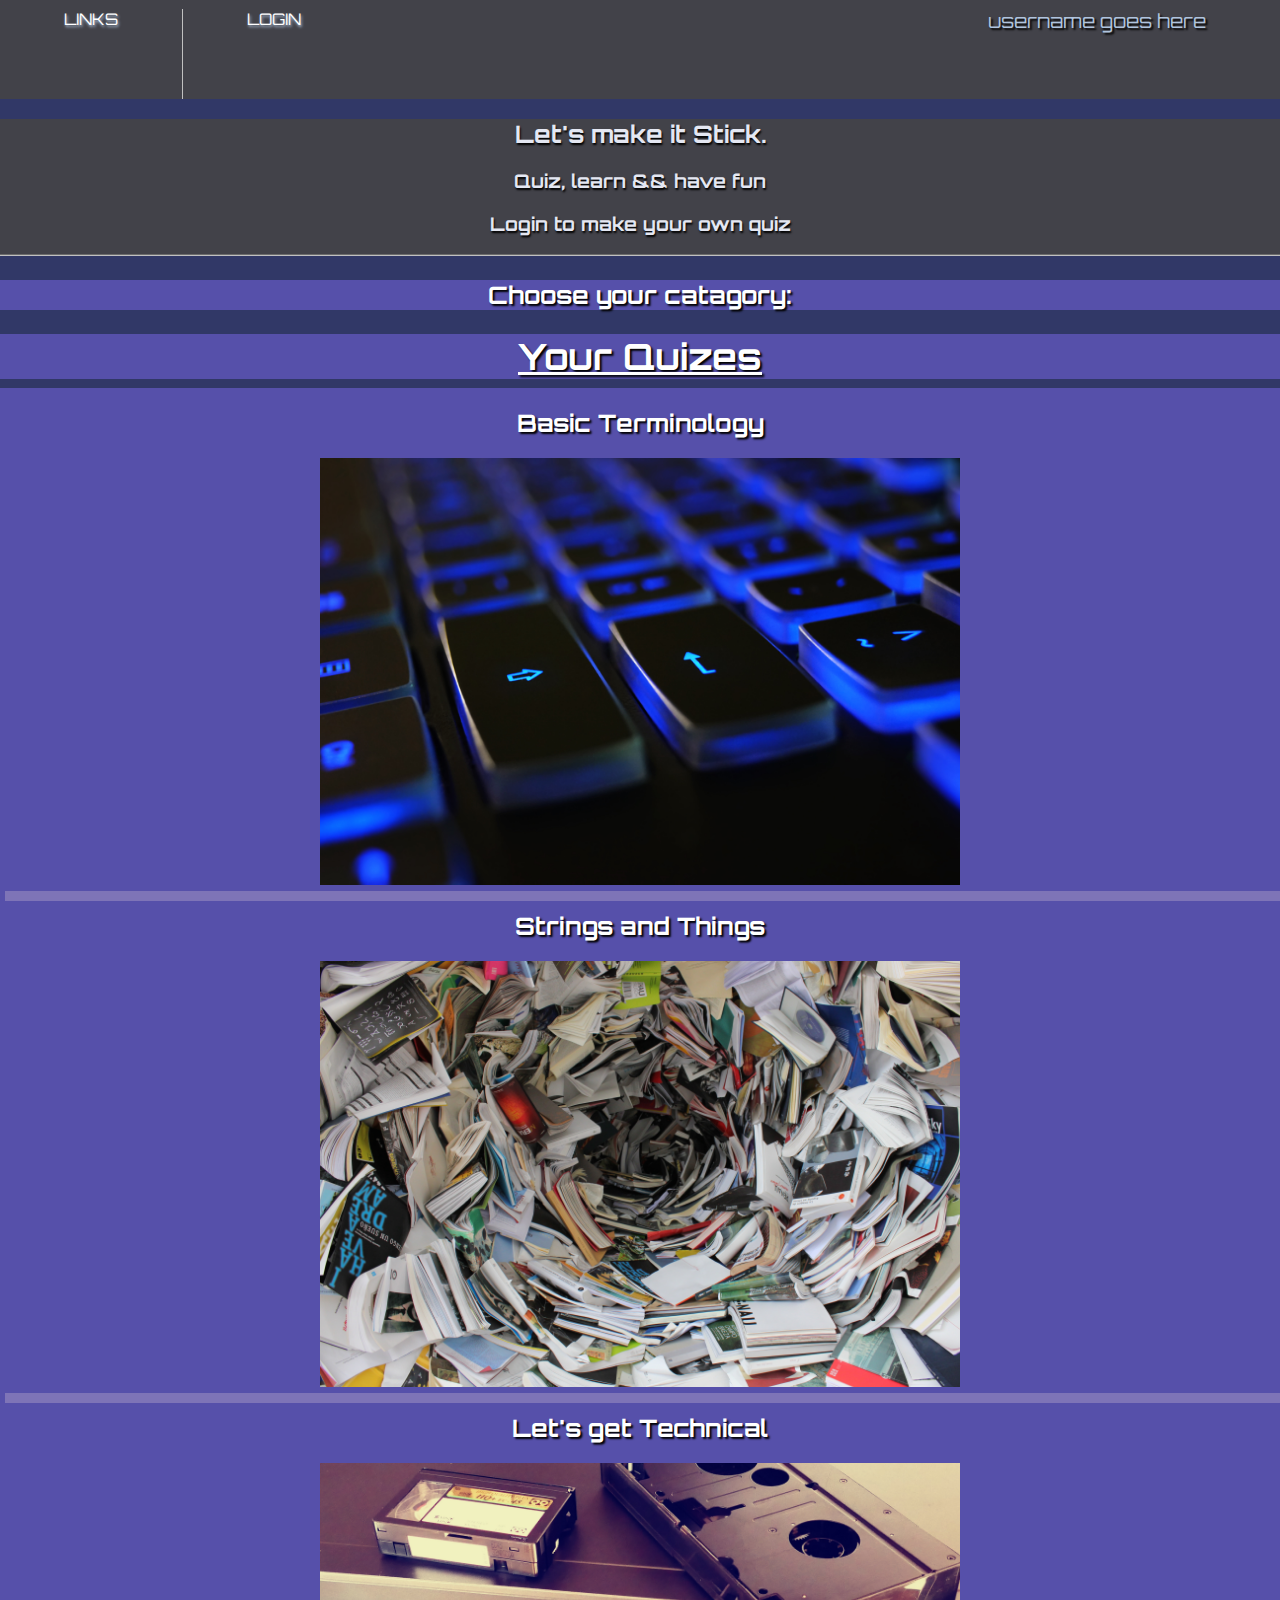
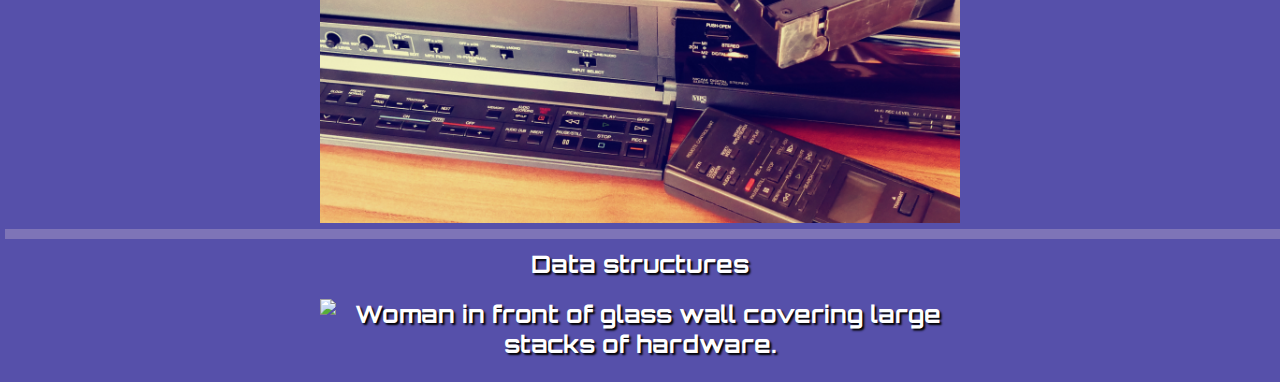
==== commit 34e43ffc: "Update index.html" ====
--- a/index.html
+++ b/index.html
@@ -21,12 +21,12 @@
     <div class="drop-down-button-first-links" id="first_links">
            LINKS
              <div class="drop-down-links-flex-row">
-      <a id="quizOne-dropdown">Basic Q</a>
-      <a id="quizTwo-dropdown">String Q</a>
-      <a id="quizThree-dropdown">Technical Q</a>
-      <a id="quizFour-dropdown">Data Q</a>
+      <a id="quizOne-dropdown">Basic Quiz</a>
+      <a id="quizTwo-dropdown">String Quiz</a>
+      <a id="quizThree-dropdown">Technical Quiz</a>
+      <a id="quizFour-dropdown">Data Quiz</a>
       <a href="login.html" id="makeYourOwn">M Y O</a>
-      <a href="aboutUs.html" target="_blank">About</a>
+      <a href="aboutUs.html" target="_blank">About Us</a>
     </div>
   </div>
   <div class="drop-down-button" id="log-drop">LOGIN
--- a/static/css/index.css
+++ b/static/css/index.css
@@ -22,6 +22,8 @@
     color: white;
     text-shadow: 1px 2px 3px lightsteelblue;
 }
+
+
 /*   OLD NAV
 nav {
   display: inline-block;
@@ -71,8 +73,7 @@
     background: #424249;
     color: #E4E7F2;
     margin: 0;
-    padding-bottom: 5vh;
-
+    padding-top: 1vh;
 }
 
 i {
@@ -150,10 +151,10 @@
       font-size: 14px;
     }
     header {
-      margin-top: 2em;
-    }
-    .first_links nav {
-      margin-top: 10px;
+      margin-top: 0.1em;
+    }
+    nav {
+      margin-top: 5vh;
     }
     .welcome-message {
       display: none;
@@ -187,15 +188,12 @@
         background: #424249;
         position: static;
         color: white;
-        font-size: 12px;
+        font-size: 1em;
         border-right: solid 1px silver;
-        padding-right: 10vw;
-    }
-
-    .drop-down-button-first-links:hover .drop-down-button {
-        display: none;
-        visibility:hidden;
-    }
+        padding-right: 5vw;
+        padding-left: 5vw;
+    }
+
     .drop-down-links-flex-row a{
         font-size: 14px;
         padding: 5px;
@@ -208,6 +206,7 @@
         font-size: 1em;
         width: 100vw;
         border-right: 10px solid silver;
+        padding-left: 5vw;
     }
 
     .drop-down-links {
@@ -319,6 +318,7 @@
   text-shadow: 2px 2px 2px black;
   background: rgba(123, 104, 238, 0.5);
   font-size: 1.5em;
+  text-align: center;
 }
 
 
@@ -351,7 +351,7 @@
     display: flex;
     background: #424249;
     color: white;
-    font-size: 2em;
+    font-size: 1em;
     width: 100vw;
     position: static;
     padding-left: 5vw;
@@ -363,11 +363,13 @@
     display: none;
     left: 0;
     padding: 0;
-    font-size: 1.3em;
+    text-align: center;
+    font-size: 2em;
+    height: 10vh;
     width: 100vw;
     background-color: lavender;
     position: absolute;
-    margin-top: 10vh;
+
 }
 .drop-down-links a {
         display: flex;
@@ -394,11 +396,14 @@
     background: #424249;
     position: static;
     color: white;
-    font-size: 2em;
+    height: 5vh;
+    font-size: 1em;
     border-right: solid 1px silver;
     margin: 0;
     padding-right: 5vw;
     padding-left: 5vw;
+    padding-bottom: 5vh;
+
 }
 
 
@@ -406,9 +411,10 @@
     display: none;
     left: 0;
     padding: 0;
-    font-size: 1em;
+    font-size: 2em;
+    height: 25vh;
     width: 100vw;
-    margin-top: 10vh;
+    margin-top: 9vh;
     background-color: lavender;
     position: absolute;
 }
@@ -534,15 +540,15 @@
 
 .link-in-myo {
   border: none;
-  width: 80vw;
-  margin: 2vw;
-  padding: 2vh;
+  width: 100vw;
   color: white;
   font-weight: bold;
   text-shadow: 2px 2px 2px black;
   background: rgba(123, 104, 238, 0.5);
   position: static;
   font-size: 1.5em;
+  text-align: center;
+  margin-bottom: 1vh;
 }
 
 .link-in-myo a{
@@ -553,7 +559,6 @@
 
 .loggedin-container {
   display: inline-block;
-  background: inherit;
   position: absolute;
   color: lightsteelblue;
   text-shadow: 2px 2px 2px black;
@@ -561,6 +566,7 @@
   top: 0;
   justify-content: space-between;
   right: 0;
+  padding: 1vh 5vw
 }
 
 .welcome-message {
@@ -604,3 +610,7 @@
   color: white;
   text-shadow: 1px 1px 2px black;
 }
+
+#quizFour {
+  margin-bottom: 2.5vh;
+}
